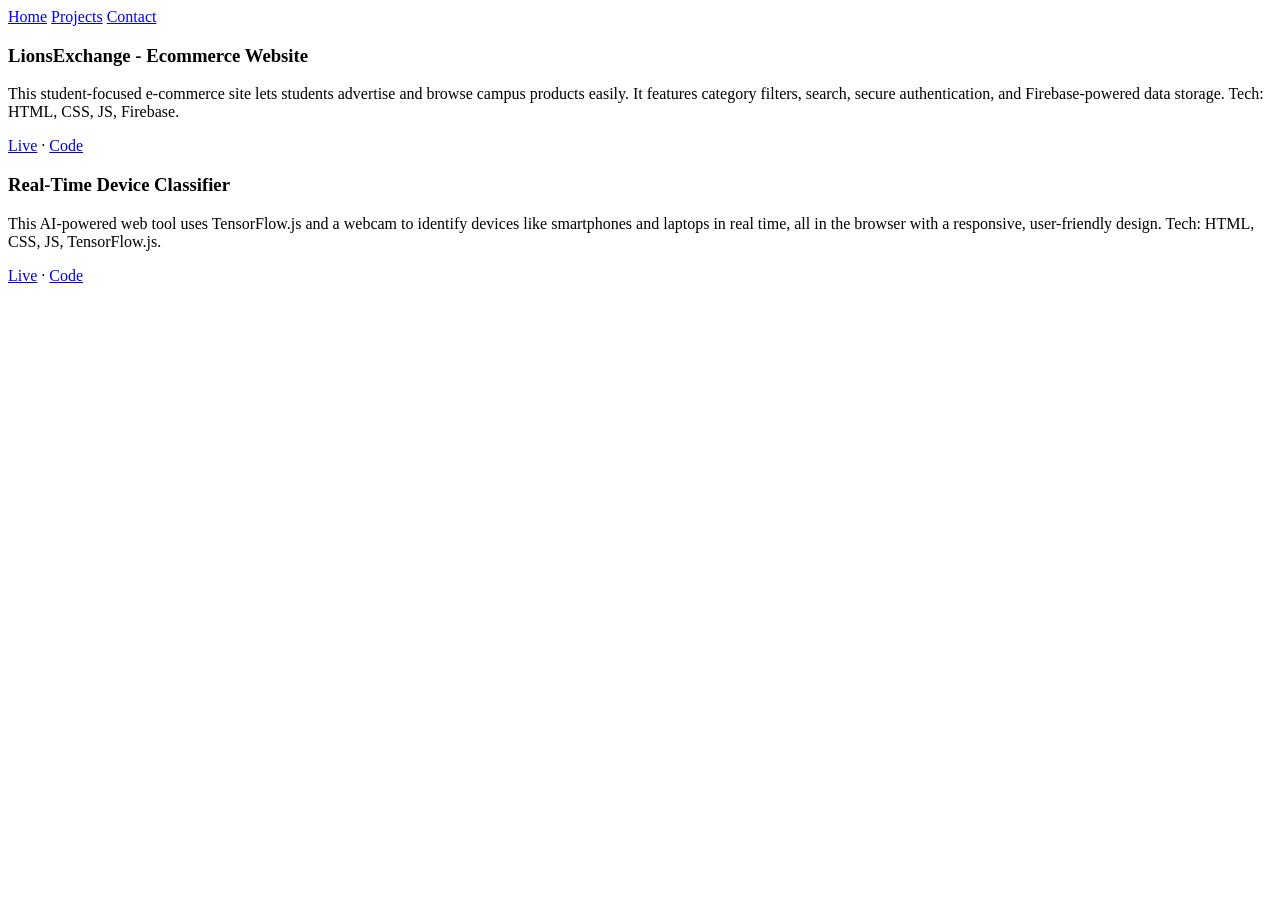
==== projects.html @ 2343aae4 "Update projects.html" ====
<!doctype html>
<html lang="en">
<head>
  <meta charset="utf-8" />
  <meta name="viewport" content="width=device-width, initial-scale=1" />
  <title>Projects</title>
  <link rel="stylesheet" href="style.css" />
</head>
<body>
  <nav class="nav">
    <a href="./">Home</a>
    <a class="active" href="./projects.html">Projects</a>
    <a href="./contact.html">Contact</a>
  </nav>

  <main class="grid">
    <!-- Project 1 -->
    <article class="card">
      <h3>LionsExchange - Ecommerce Website</h3>
      <p>This student-focused e-commerce site lets students advertise and browse campus products easily. It features category filters, search, secure authentication, and Firebase-powered data storage. Tech: HTML, CSS, JS, Firebase.</p>
      <p>
        <a href="https://lions-exchange.vercel.app/" target="_blank" rel="noopener">Live</a> · 
        <a href="#" target="_blank" rel="noopener">Code</a>
      </p>
    </article>

    <!-- Project 2 -->
    <article class="card">
      <h3>Real-Time Device Classifier</h3>
      <p>This AI-powered web tool uses TensorFlow.js and a webcam to identify devices like smartphones and laptops in real time, all in the browser with a responsive, user-friendly design. Tech: HTML, CSS, JS, TensorFlow.js.</p>
      <p>
        <a href="https://6w769d.csb.app/" target="_blank" rel="noopener">Live</a> · 
        <a href="#" target="_blank" rel="noopener">Code</a>
      </p>
    </article>
  </main>
</body>
</html>
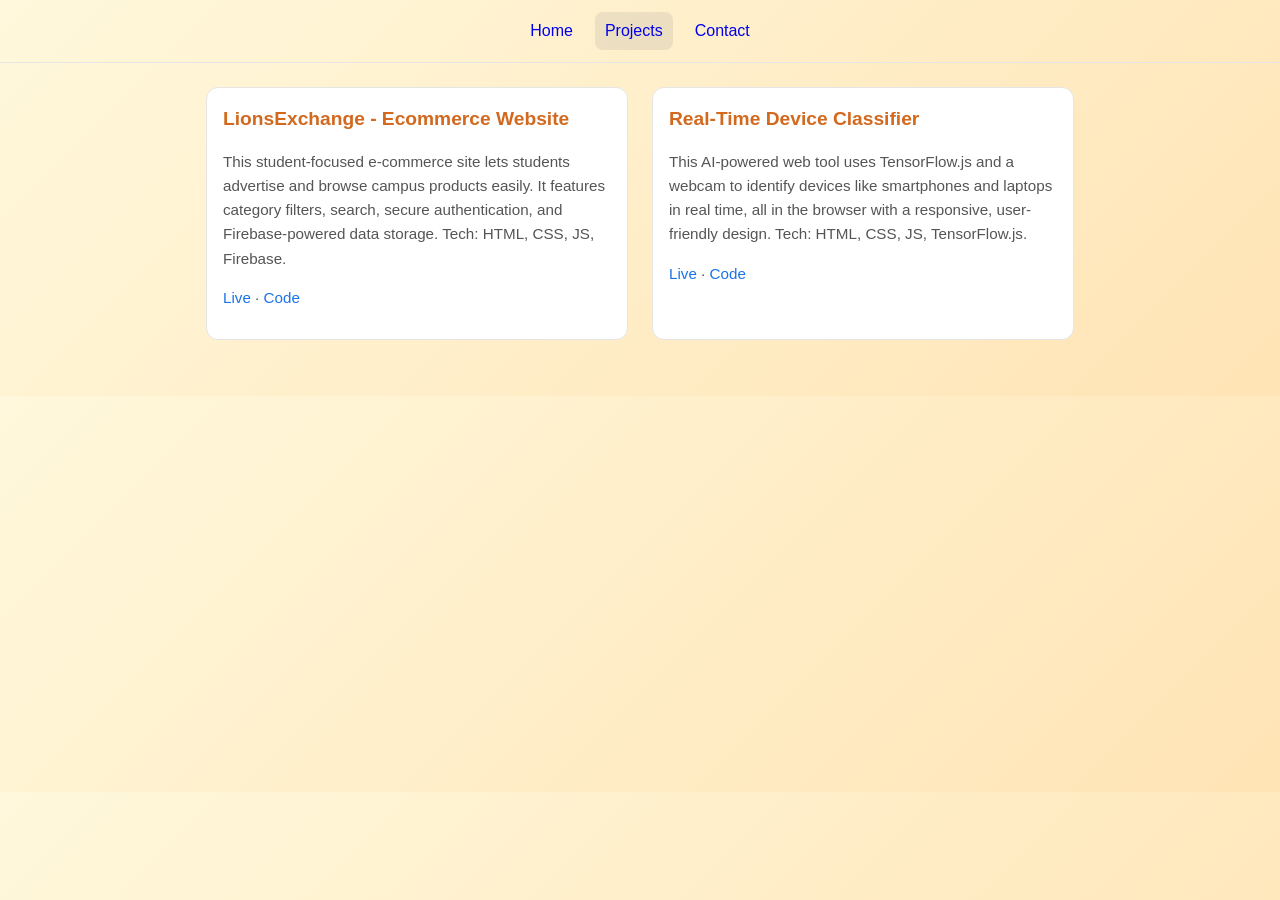
==== commit 5a0c040b: "Updated pages" ====
--- a/projects.html
+++ b/projects.html
@@ -34,5 +34,8 @@
       </p>
     </article>
   </main>
+
+  <!-- Add the script.js file -->
+  <script src="script.js"></script>
 </body>
 </html>
--- a/style.css
+++ b/style.css
@@ -0,0 +1,237 @@
+/* -------------------- General styling -------------------- */
+:root {
+  color-scheme: light dark;
+  --max-width: 900px;
+}
+
+* {
+  box-sizing: border-box;
+}
+
+body {
+  font-family: Arial, Helvetica, sans-serif;
+  font-size: 16px;
+  line-height: 1.6;
+  margin: 0;
+  padding: 0;
+  background: linear-gradient(135deg, #fff8dc, #ffe4b5);
+  color: #333;
+}
+
+/* -------------------- Navigation -------------------- */
+.nav {
+  display: flex;
+  gap: 12px;
+  align-items: center;
+  justify-content: center;
+  padding: 12px;
+  border-bottom: 1px solid #e5e5e5;
+}
+
+.nav a {
+  text-decoration: none;
+  padding: 6px 10px;
+  border-radius: 8px;
+  transition: background 0.2s ease;
+}
+
+.nav a.active,
+.nav a:hover {
+  background: rgba(127,127,127,.15);
+}
+
+#themeToggle {
+  margin-left: auto;
+  cursor: pointer;
+  font-size: 1.2rem;
+}
+
+/* -------------------- Home / Hero Section -------------------- */
+.hero {
+  max-width: var(--max-width);
+  margin: 24px auto;
+  text-align: center;
+  padding: 24px;
+}
+
+.avatar {
+  width: 150px;
+  height: 150px;
+  border-radius: 50%;
+  object-fit: cover;
+  display: block;
+  margin: 0 auto 16px;
+  border: 3px solid #d2691e;
+}
+
+.hero h1 {
+  font-size: 2rem;
+  margin-bottom: 0.5rem;
+  color: #d2691e;
+}
+
+.tagline {
+  font-size: 1rem;
+  opacity: 0.85;
+  margin-top: 0.5rem;
+}
+
+/* -------------------- API Section -------------------- */
+.api {
+  max-width: var(--max-width);
+  margin: 24px auto;
+  text-align: center;
+  padding: 24px;
+  background: rgba(255,255,255,0.8);
+  border-radius: 12px;
+  box-shadow: 0 5px 15px rgba(0,0,0,0.1);
+}
+
+.api h2 {
+  color: #d2691e;
+  margin-bottom: 12px;
+}
+
+#quote {
+  font-style: italic;
+  font-size: 1.1rem;
+  color: #444;
+}
+
+/* -------------------- Projects Page -------------------- */
+.grid {
+  max-width: var(--max-width);
+  margin: 24px auto;
+  display: grid;
+  grid-template-columns: repeat(auto-fit, minmax(300px, 1fr));
+  gap: 24px;
+  padding: 0 16px 32px;
+}
+
+.card {
+  padding: 16px;
+  border: 1px solid #e5e5e5;
+  border-radius: 12px;
+  background: #fff;
+  opacity: 0;
+  transform: translateY(20px);
+  transition: opacity 0.5s ease, transform 0.5s ease, box-shadow 0.2s ease, transform 0.2s ease;
+}
+
+.card.show {
+  opacity: 1;
+  transform: translateY(0);
+}
+
+.card h3 {
+  margin-top: 0;
+  margin-bottom: 8px;
+  font-size: 1.2rem;
+  color: #d2691e;
+}
+
+.card p {
+  font-size: 0.95rem;
+  color: #555;
+  margin-bottom: 12px;
+}
+
+.card a {
+  text-decoration: none;
+  color: #1a73e8;
+  font-weight: 500;
+  transition: color 0.2s ease;
+}
+
+.card a:hover {
+  color: #d2691e;
+}
+
+.card:hover {
+  transform: translateY(-5px);
+  box-shadow: 0 10px 20px rgba(0,0,0,0.15);
+}
+
+/* -------------------- Contact Page -------------------- */
+.stack {
+  max-width: 600px;
+  margin: 24px auto;
+  padding: 0 16px;
+}
+
+form {
+  display: grid;
+  gap: 12px;
+  background: #fff;
+  padding: 24px;
+  border-radius: 12px;
+  border: 1px solid #e5e5e5;
+}
+
+label {
+  display: grid;
+  gap: 6px;
+  font-weight: bold;
+}
+
+input,
+textarea,
+button {
+  font: inherit;
+  padding: 10px;
+  border: 1px solid #ccc;
+  border-radius: 8px;
+}
+
+button {
+  cursor: pointer;
+  background-color: #d2691e;
+  color: #fff;
+  border: none;
+  transition: transform 0.2s ease, box-shadow 0.2s ease;
+}
+
+button:hover {
+  transform: scale(1.05);
+  box-shadow: 0 5px 10px rgba(0,0,0,0.2);
+}
+
+button:active {
+  transform: scale(0.95);
+}
+
+#status {
+  margin-top: 8px;
+  font-style: italic;
+}
+
+/* -------------------- Footer -------------------- */
+footer {
+  text-align: center;
+  padding: 1rem;
+  background-color: #ffe4b5;
+}
+
+/* -------------------- Responsive -------------------- */
+@media (max-width: 600px) {
+  .avatar {
+    width: 120px;
+    height: 120px;
+  }
+
+  .hero h1 {
+    font-size: 1.5rem;
+  }
+
+  .tagline {
+    font-size: 0.9rem;
+  }
+
+  .grid {
+    grid-template-columns: 1fr;
+  }
+
+  #themeToggle {
+    margin-left: 0;
+  }
+}
